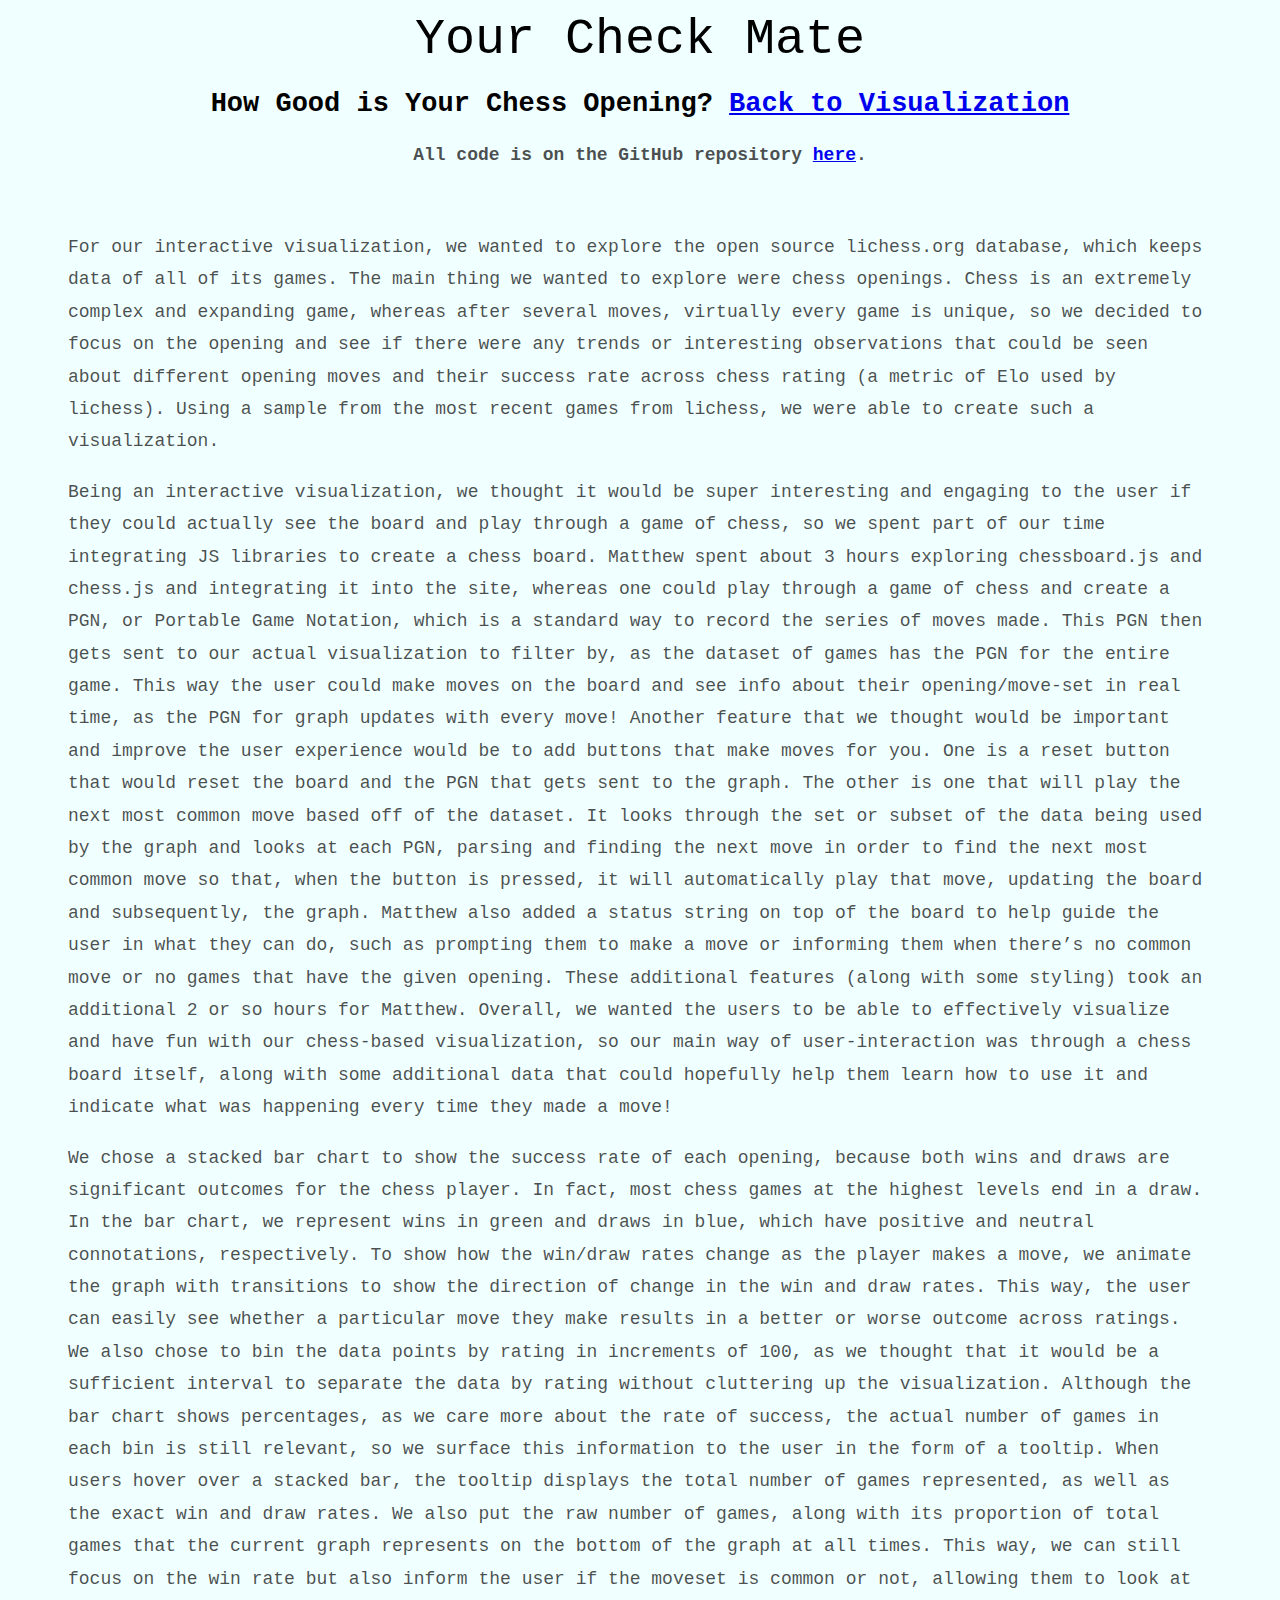
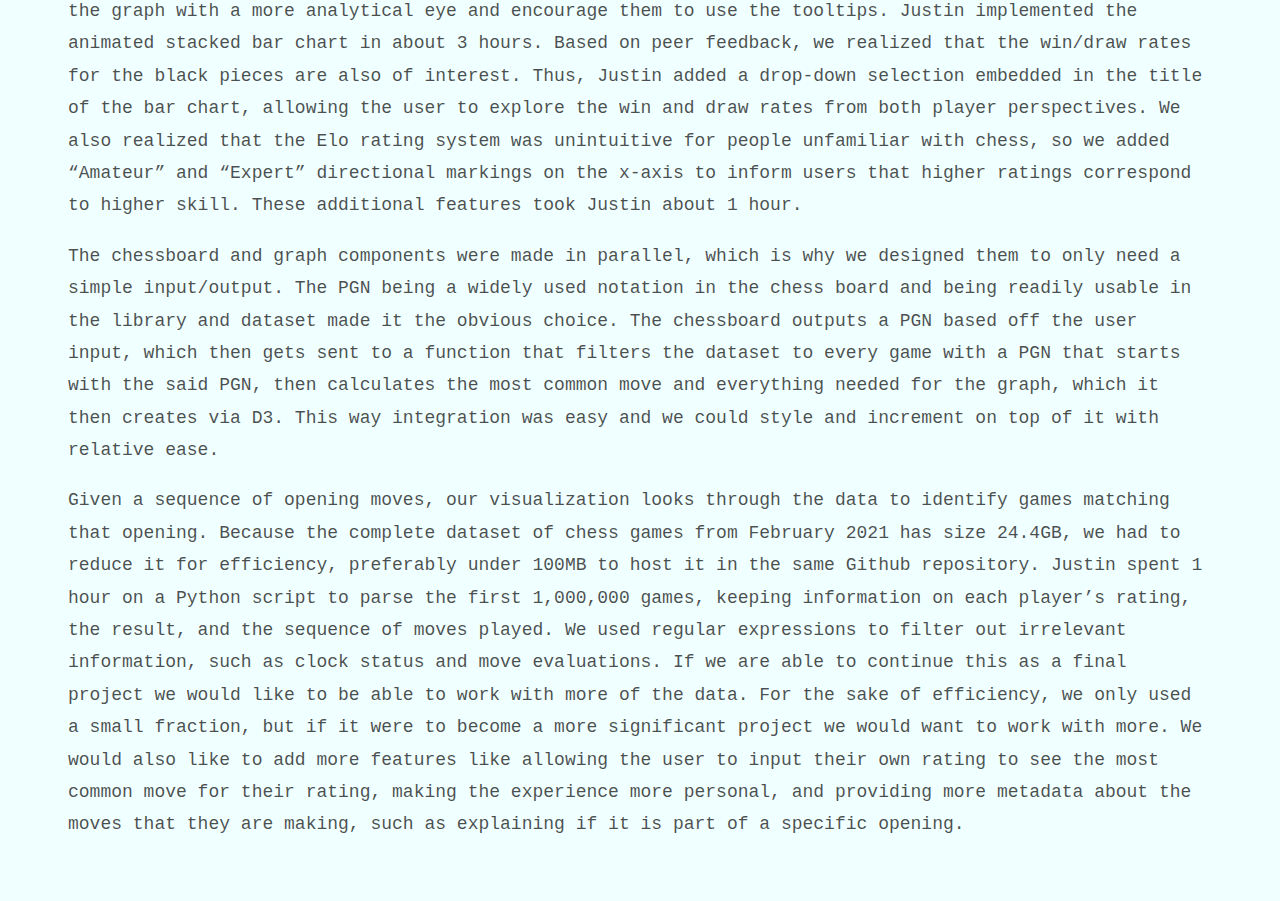
==== writeup.html @ c5988e5f "Clone A4 code" ====
<!DOCTYPE html>
<html>
	<head>
		<meta content="text/html;charset=utf-8" http-equiv="Content-Type">
		<meta content="utf-8" http-equiv="encoding">

        <!-- Custom CSS -->
        <link rel="stylesheet" href="css/main.css">
  	</head>
	<body>
		<h1>Your Check Mate</h1>
		<h2>How Good is Your Chess Opening? <a href="index.html">Back to Visualization</a></h2>
		<div class="github">
			<b>All code is on the GitHub repository <a href="https://github.com/6859-sp21/a4-howgoodisyourchessopening">here</a>.</b>
		</div>

		<div class="words">
			<p>For our interactive visualization, we wanted to explore the open source lichess.org database, which keeps data of all of its games. The main thing we wanted to explore were chess openings. Chess is an extremely complex and expanding game, whereas after several moves, virtually every game is unique, so we decided to focus on the opening and see if there were any trends or interesting observations that could be seen about different opening moves and their success rate across chess rating (a metric of Elo used by lichess). Using a sample from the most recent games from lichess, we were able to create such a visualization.</p>

			<p>Being an interactive visualization, we thought it would be super interesting and engaging to the user if they could actually see the board and play through a game of chess, so we spent part of our time integrating JS libraries to create a chess board. Matthew spent about 3 hours exploring chessboard.js and chess.js and integrating it into the site, whereas one could play through a game of chess and create a PGN, or Portable Game Notation, which is a standard way to record the series of moves made. This PGN then gets sent to our actual visualization to filter by, as the dataset of games has the PGN for the entire game. This way the user could make moves on the board and see info about their opening/move-set in real time, as the PGN for graph updates with every move! Another feature that we thought would be important and improve the user experience would be to add buttons that make moves for you. One is a reset button that would reset the board and the PGN that gets sent to the graph. The other is one that will play the next most common move based off of the dataset. It looks through the set or subset of the data being used by the graph and looks at each PGN, parsing and finding the next move in order to find the next most common move so that, when the button is pressed, it will automatically play that move, updating the board and subsequently, the graph. Matthew also added a status string on top of the board to help guide the user in what they can do, such as prompting them to make a move or informing them when there’s no common move or no games that have the given opening. These additional features (along with some styling) took an additional 2 or so hours for Matthew. Overall, we wanted the users to be able to effectively visualize and have fun with our chess-based visualization, so our main way of user-interaction was through a chess board itself, along with some additional data that could hopefully help them learn how to use it and indicate what was happening every time they made a move!</p>

			<p>We chose a stacked bar chart to show the success rate of each opening, because both wins and draws are significant outcomes for the chess player. In fact, most chess games at the highest levels end in a draw. In the bar chart, we represent wins in green and draws in blue, which have positive and neutral connotations, respectively. To show how the win/draw rates change as the player makes a move, we animate the graph with transitions to show the direction of change in the win and draw rates. This way, the user can easily see whether a particular move they make results in a better or worse outcome across ratings. We also chose to bin the data points by rating in increments of 100, as we thought that it would be a sufficient interval to separate the data by rating without cluttering up the visualization. Although the bar chart shows percentages, as we care more about the rate of success, the actual number of games in each bin is still relevant, so we surface this information to the user in the form of a tooltip. When users hover over a stacked bar, the tooltip displays the total number of games represented, as well as the exact win and draw rates. We also put the raw number of games, along with its proportion of total games that the current graph represents on the bottom of the graph at all times. This way, we can still focus on the win rate but also inform the user if the moveset is common or not, allowing them to look at the graph with a more analytical eye and encourage them to use the tooltips. Justin implemented the animated stacked bar chart in about 3 hours. Based on peer feedback, we realized that the win/draw rates for the black pieces are also of interest. Thus, Justin added a drop-down selection embedded in the title of the bar chart, allowing the user to explore the win and draw rates from both player perspectives. We also realized that the Elo rating system was unintuitive for people unfamiliar with chess, so we added “Amateur” and “Expert” directional markings on the x-axis to inform users that higher ratings correspond to higher skill. These additional features took Justin about 1 hour.</p>

	    	<p>The chessboard and graph components were made in parallel, which is why we designed them to only need a simple input/output. The PGN being a widely used notation in the chess board and being readily usable in the library and dataset made it the obvious choice. The chessboard outputs a PGN based off the user input, which then gets sent to a function that filters the dataset to every game with a PGN that starts with the said PGN, then calculates the most common move and everything needed for the graph, which it then creates via D3. This way integration was easy and we could style and increment on top of it with relative ease.</p>

			<p>Given a sequence of opening moves, our visualization looks through the data to identify games matching that opening. Because the complete dataset of chess games from February 2021 has size 24.4GB, we had to reduce it for efficiency, preferably under 100MB to host it in the same Github repository. Justin spent 1 hour on a Python script to parse the first 1,000,000 games, keeping information on each player’s rating, the result, and the sequence of moves played. We used regular expressions to filter out irrelevant information, such as clock status and move evaluations. If we are able to continue this as a final project we would like to be able to work with more of the data. For the sake of efficiency, we only used a small fraction, but if it were to become a more significant project we would want to work with more. We would also like to add more features like allowing the user to input their own rating to see the most common move for their rating, making the experience more personal, and providing more metadata about the moves that they are making, such as explaining if it is part of a specific opening.</p>
		</div>
  	</body>


</html>
---- css/main.css ----
body {
    font-family: "Lucida Console", monospace;
    font-weight: 400;
    font-size: 18px;
    line-height: 1.8;
    color: rgba(0, 0, 0, 0.7);
    background-color: azure;
}

h1 {
    color: #000;
    font-weight: 400;
    font-size: 50px;
    line-height: 1;
    text-align: center;
    margin: 15px;
}

h2 {
    color: #000;
    text-align: center;
    margin: 10px;
}

h3 {
    color: #000;
    text-align: center;
    font-style: italic;
}

#chessColor {
    font-family: "Lucida Console", "Courier New", monospace;
    font-weight: 400;
    font-size: 18px;
    line-height: 1.8;
    color: rgba(0, 0, 0, 0.7);
    background-color: azure;
}


.text-align-center {
    text-align: center;
}

.visual-container {
    max-width: 100vw;
    display: flex;
    justify-content: space-around;
    align-items: center;
    overflow: auto;
}

.board-container {
    max-width: 40%;
    width: 40%;
    display: flex;
    flex-direction: column;
    align-items: center;
    padding-bottom: 5px;
}
/*@media screen and (max-width: 480px) {
    .board-container {
        width: 30%;
    }
*/
.buttons-container {
    display: flex;
    align-items: center;
    padding: 10px;
}

.divider {
    width:5px;
    /*height:auto;*/
    /*display:inline-block;*/
}

.graph-container {
    max-width: 60%;
    display: flex;
    flex-direction: column;
    /*align-items: center;*/
}

.graph-title {
    font-size: 20px;
    line-height: 0.65;
}

#myBoard {
    width: 80%;
/*     padding: 20px 0px 20px 0; */
    /*margin-left: 30px;*/
}

.pgn-string {
    display: flex;
    width: 80%
    /*justify-content: flex-start;*/
    /*padding-top: 5px;*/
    /*flex-direction: column;*/
    /*padding-bottom: 10px;*/
    /*justify-self: start;*/
}

.acknowledgements {
    font-size: 12px;
    align-self: center;
}

#pgn {
    padding-left: 5px;
}


.graph-title {
    display: flex;
    flex-direction: column;
    align-items: center;
}

#win-graph {
    /*width: 80%;*/
    display: flex;
    border: 2px solid black;
    padding: 10px 0px 10px 0;
}

.total-games {
    display: flex;
    flex-direction: column;
    align-items: flex-end;
    padding-top: 10px;
}

.highlight-white {
    box-shadow: inset 0 0 3px 3px yellow;
}

.highlight-black {
    box-shadow: inset 0 0 3px 3px blue;
}

.highlight-hint {
    box-shadow: inset 0 0 3px 3px red;
}

.no-underline {
    text-decoration: none;
}

.no-outline:focus {
    outline: none;
    box-shadow: none;
}

.btn-header {
    font-size: 20px;
    font-weight: bold;
}

.github {
    text-align: center;
}

.words {
    margin: 60px;
    font-style: bold;
}
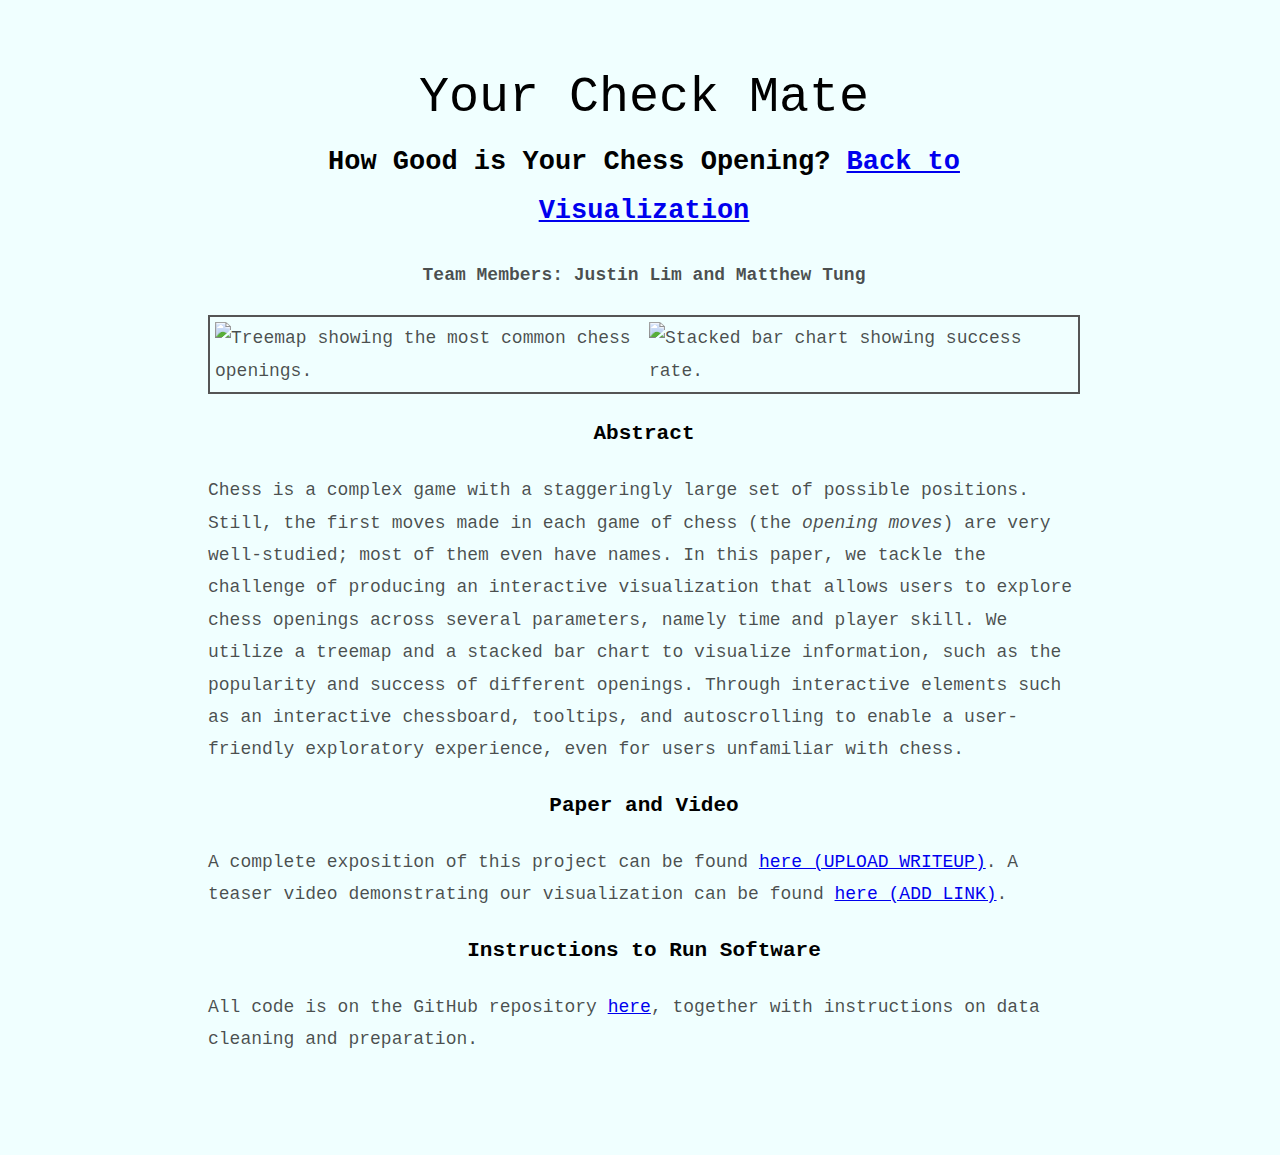
==== commit a94a1633: "Add summary image and abstract to project page" ====
--- a/writeup.html
+++ b/writeup.html
@@ -10,11 +10,40 @@
 	<body>
 		<h1>Your Check Mate</h1>
 		<h2>How Good is Your Chess Opening? <a href="index.html">Back to Visualization</a></h2>
-		<div class="github">
-			<b>All code is on the GitHub repository <a href="https://github.com/6859-sp21/a4-howgoodisyourchessopening">here</a>.</b>
+		<h4 style="text-align:center;">Team Members: Justin Lim and Matthew Tung</h4>
+		<!-- <div class="github">
+			<b>All code is on the GitHub repository <a href="https://github.com/6859-sp21/final-project-howgoodisyourchessopening-fp">here</a>.</b>
+		</div> -->
+
+		<div class="row" style="border: 2px solid #555;">
+			<div class="column">
+				<img id="summary-image-left" src="https://raw.githubusercontent.com/6859-sp21/final-project-howgoodisyourchessopening-fp/main/img/hover2.png" alt="Treemap showing the most common chess openings.">
+			</div>
+			<div class="column">
+				<img id="summary-image-right" src="https://raw.githubusercontent.com/6859-sp21/final-project-howgoodisyourchessopening-fp/main/img/wingraph2.png" alt="Stacked bar chart showing success rate.">
+			</div>
+		</div>
+		<!-- <div class="team-members">
+			<h3> Team members </h3>
+			Justin Lim and Matthew Tung.
+		</div> -->
+
+		<div class="abstract">
+			<h3> Abstract </h3>
+			Chess is a complex game with a staggeringly large set of possible positions. Still, the first moves made in each game of chess (the <i>opening moves</i>) are very well-studied; most of them even have names. In this paper, we tackle the challenge of producing an interactive visualization that allows users to explore chess openings across several parameters, namely time and player skill. We utilize a treemap and a stacked bar chart to visualize information, such as the popularity and success of different openings. Through interactive elements such as an interactive chessboard, tooltips, and autoscrolling to enable a user-friendly exploratory experience, even for users unfamiliar with chess.
 		</div>
 
-		<div class="words">
+		<div class="link-to-paper-and-video">
+			<h3> Paper and Video </h3>
+			A complete exposition of this project can be found <a href="FinalPaper.pdf">here (UPLOAD WRITEUP)</a>. A teaser video demonstrating our visualization can be found <a href="TODO">here (ADD LINK)</a>.
+		</div>
+
+		<div class="software-instructions">
+			<h3> Instructions to Run Software </h3>
+			All code is on the GitHub repository <a href="https://github.com/6859-sp21/final-project-howgoodisyourchessopening-fp">here</a>, together with instructions on data cleaning and preparation.
+		</div>
+
+		<!-- <div class="words">
 			<p>For our interactive visualization, we wanted to explore the open source lichess.org database, which keeps data of all of its games. The main thing we wanted to explore were chess openings. Chess is an extremely complex and expanding game, whereas after several moves, virtually every game is unique, so we decided to focus on the opening and see if there were any trends or interesting observations that could be seen about different opening moves and their success rate across chess rating (a metric of Elo used by lichess). Using a sample from the most recent games from lichess, we were able to create such a visualization.</p>
 
 			<p>Being an interactive visualization, we thought it would be super interesting and engaging to the user if they could actually see the board and play through a game of chess, so we spent part of our time integrating JS libraries to create a chess board. Matthew spent about 3 hours exploring chessboard.js and chess.js and integrating it into the site, whereas one could play through a game of chess and create a PGN, or Portable Game Notation, which is a standard way to record the series of moves made. This PGN then gets sent to our actual visualization to filter by, as the dataset of games has the PGN for the entire game. This way the user could make moves on the board and see info about their opening/move-set in real time, as the PGN for graph updates with every move! Another feature that we thought would be important and improve the user experience would be to add buttons that make moves for you. One is a reset button that would reset the board and the PGN that gets sent to the graph. The other is one that will play the next most common move based off of the dataset. It looks through the set or subset of the data being used by the graph and looks at each PGN, parsing and finding the next move in order to find the next most common move so that, when the button is pressed, it will automatically play that move, updating the board and subsequently, the graph. Matthew also added a status string on top of the board to help guide the user in what they can do, such as prompting them to make a move or informing them when there’s no common move or no games that have the given opening. These additional features (along with some styling) took an additional 2 or so hours for Matthew. Overall, we wanted the users to be able to effectively visualize and have fun with our chess-based visualization, so our main way of user-interaction was through a chess board itself, along with some additional data that could hopefully help them learn how to use it and indicate what was happening every time they made a move!</p>
@@ -24,7 +53,7 @@
 	    	<p>The chessboard and graph components were made in parallel, which is why we designed them to only need a simple input/output. The PGN being a widely used notation in the chess board and being readily usable in the library and dataset made it the obvious choice. The chessboard outputs a PGN based off the user input, which then gets sent to a function that filters the dataset to every game with a PGN that starts with the said PGN, then calculates the most common move and everything needed for the graph, which it then creates via D3. This way integration was easy and we could style and increment on top of it with relative ease.</p>
 
 			<p>Given a sequence of opening moves, our visualization looks through the data to identify games matching that opening. Because the complete dataset of chess games from February 2021 has size 24.4GB, we had to reduce it for efficiency, preferably under 100MB to host it in the same Github repository. Justin spent 1 hour on a Python script to parse the first 1,000,000 games, keeping information on each player’s rating, the result, and the sequence of moves played. We used regular expressions to filter out irrelevant information, such as clock status and move evaluations. If we are able to continue this as a final project we would like to be able to work with more of the data. For the sake of efficiency, we only used a small fraction, but if it were to become a more significant project we would want to work with more. We would also like to add more features like allowing the user to input their own rating to see the most common move for their rating, making the experience more personal, and providing more metadata about the moves that they are making, such as explaining if it is part of a specific opening.</p>
-		</div>
+		</div> -->
   	</body>
 
 
--- a/css/main.css
+++ b/css/main.css
@@ -5,6 +5,12 @@
     line-height: 1.8;
     color: rgba(0, 0, 0, 0.7);
     background-color: azure;
+    /* margin-left: 200px; */
+    padding-left: 200px;
+    margin-right: 200px;
+    /* margin-top:50px; */
+    padding-top: 50px;
+    margin-bottom: 100px;
 }
 
 h1 {
@@ -25,7 +31,7 @@
 h3 {
     color: #000;
     text-align: center;
-    font-style: italic;
+    /* font-style: italic; */
 }
 
 #chessColor {
@@ -42,6 +48,14 @@
     text-align: center;
 }
 
+
+
+.time-graph-container {
+    display: flex;
+}
+
+
+
 .visual-container {
     max-width: 100vw;
     display: flex;
@@ -82,8 +96,22 @@
     /*align-items: center;*/
 }
 
+.openings-treemap-container {
+  margin-left: 100px;
+  margin-right: 100px;
+  margin-top: 20px;
+}
+
+.openings-over-time-container {
+    /* max-width: 80%; */
+    /* display: flex; */
+    /* flex-direction: column; */
+    /* align-items: center; */
+    padding-bottom: 100px;
+}
+
 .graph-title {
-    font-size: 20px;
+    /* font-size: 20px; */
     line-height: 0.65;
 }
 
@@ -166,4 +194,20 @@
 .words {
     margin: 60px;
     font-style: bold;
-}+}
+
+.row {
+  display: flex;
+}
+
+.column {
+  flex: 50%;
+  padding: 5px;
+}
+
+#summary-image-left {
+    width: 100%;
+}
+#summary-image-right {
+    width: 100%;
+}
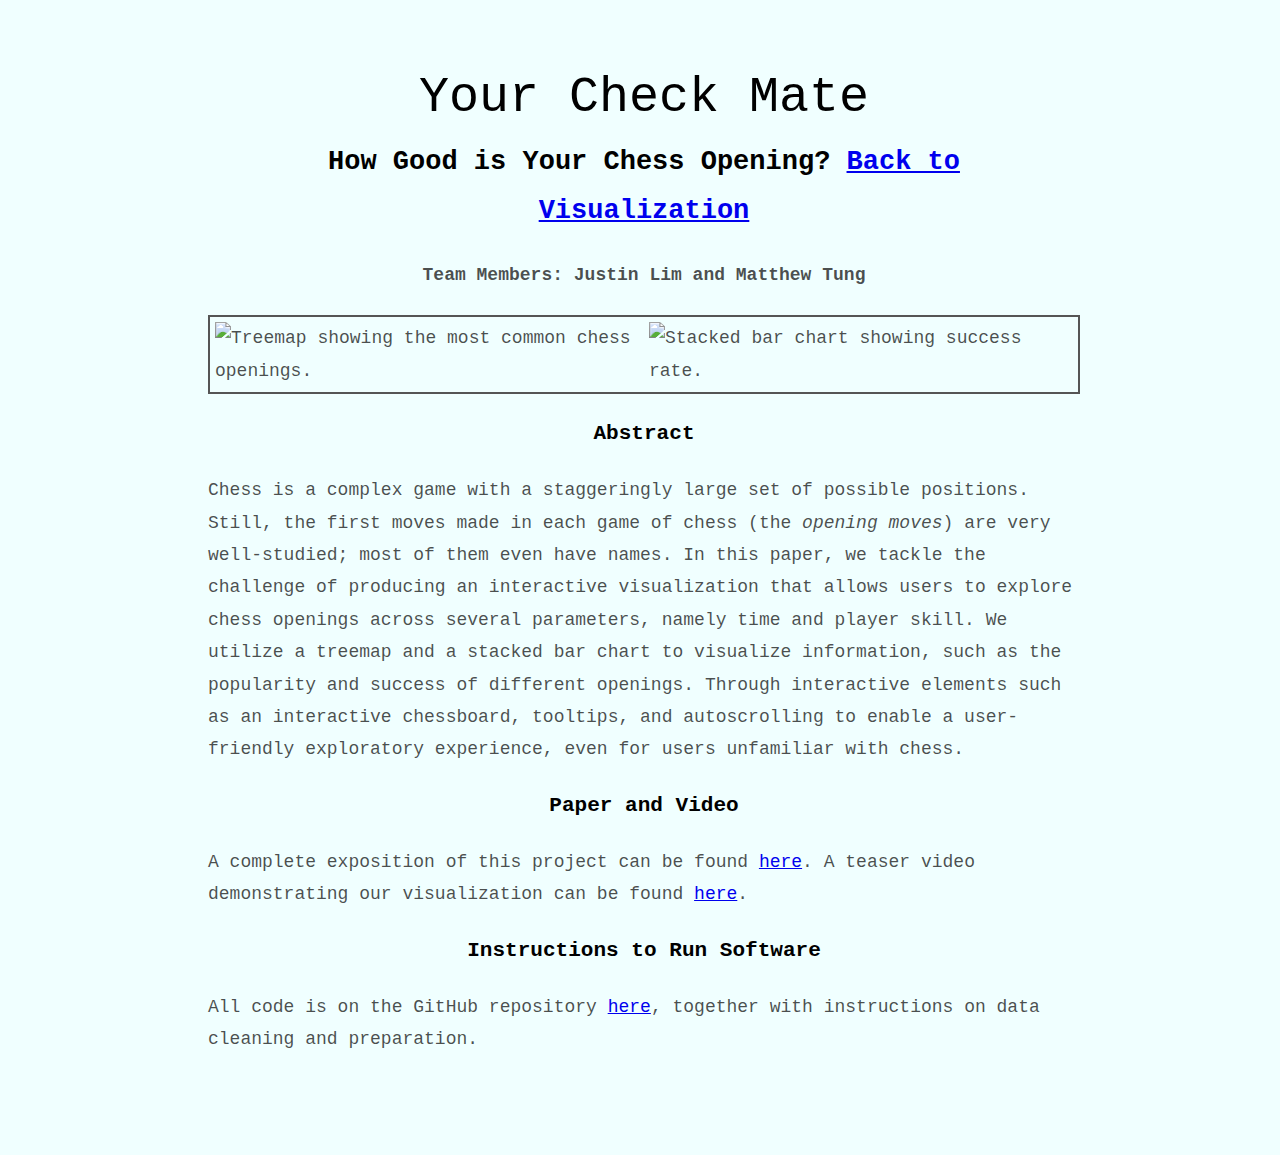
==== commit 2acc52dc: "add links to paper and video" ====
--- a/writeup.html
+++ b/writeup.html
@@ -35,7 +35,7 @@
 
 		<div class="link-to-paper-and-video">
 			<h3> Paper and Video </h3>
-			A complete exposition of this project can be found <a href="FinalPaper.pdf">here (UPLOAD WRITEUP)</a>. A teaser video demonstrating our visualization can be found <a href="TODO">here (ADD LINK)</a>.
+			A complete exposition of this project can be found <a href="FinalPaper.pdf" target="_blank">here</a>. A teaser video demonstrating our visualization can be found <a href="https://www.youtube.com/watch?v=O_6j2CBjXx0" target="_blank">here</a>.
 		</div>
 
 		<div class="software-instructions">
--- a/css/main.css
+++ b/css/main.css
@@ -56,6 +56,8 @@
 
 
 
+
+
 .visual-container {
     max-width: 100vw;
     display: flex;
